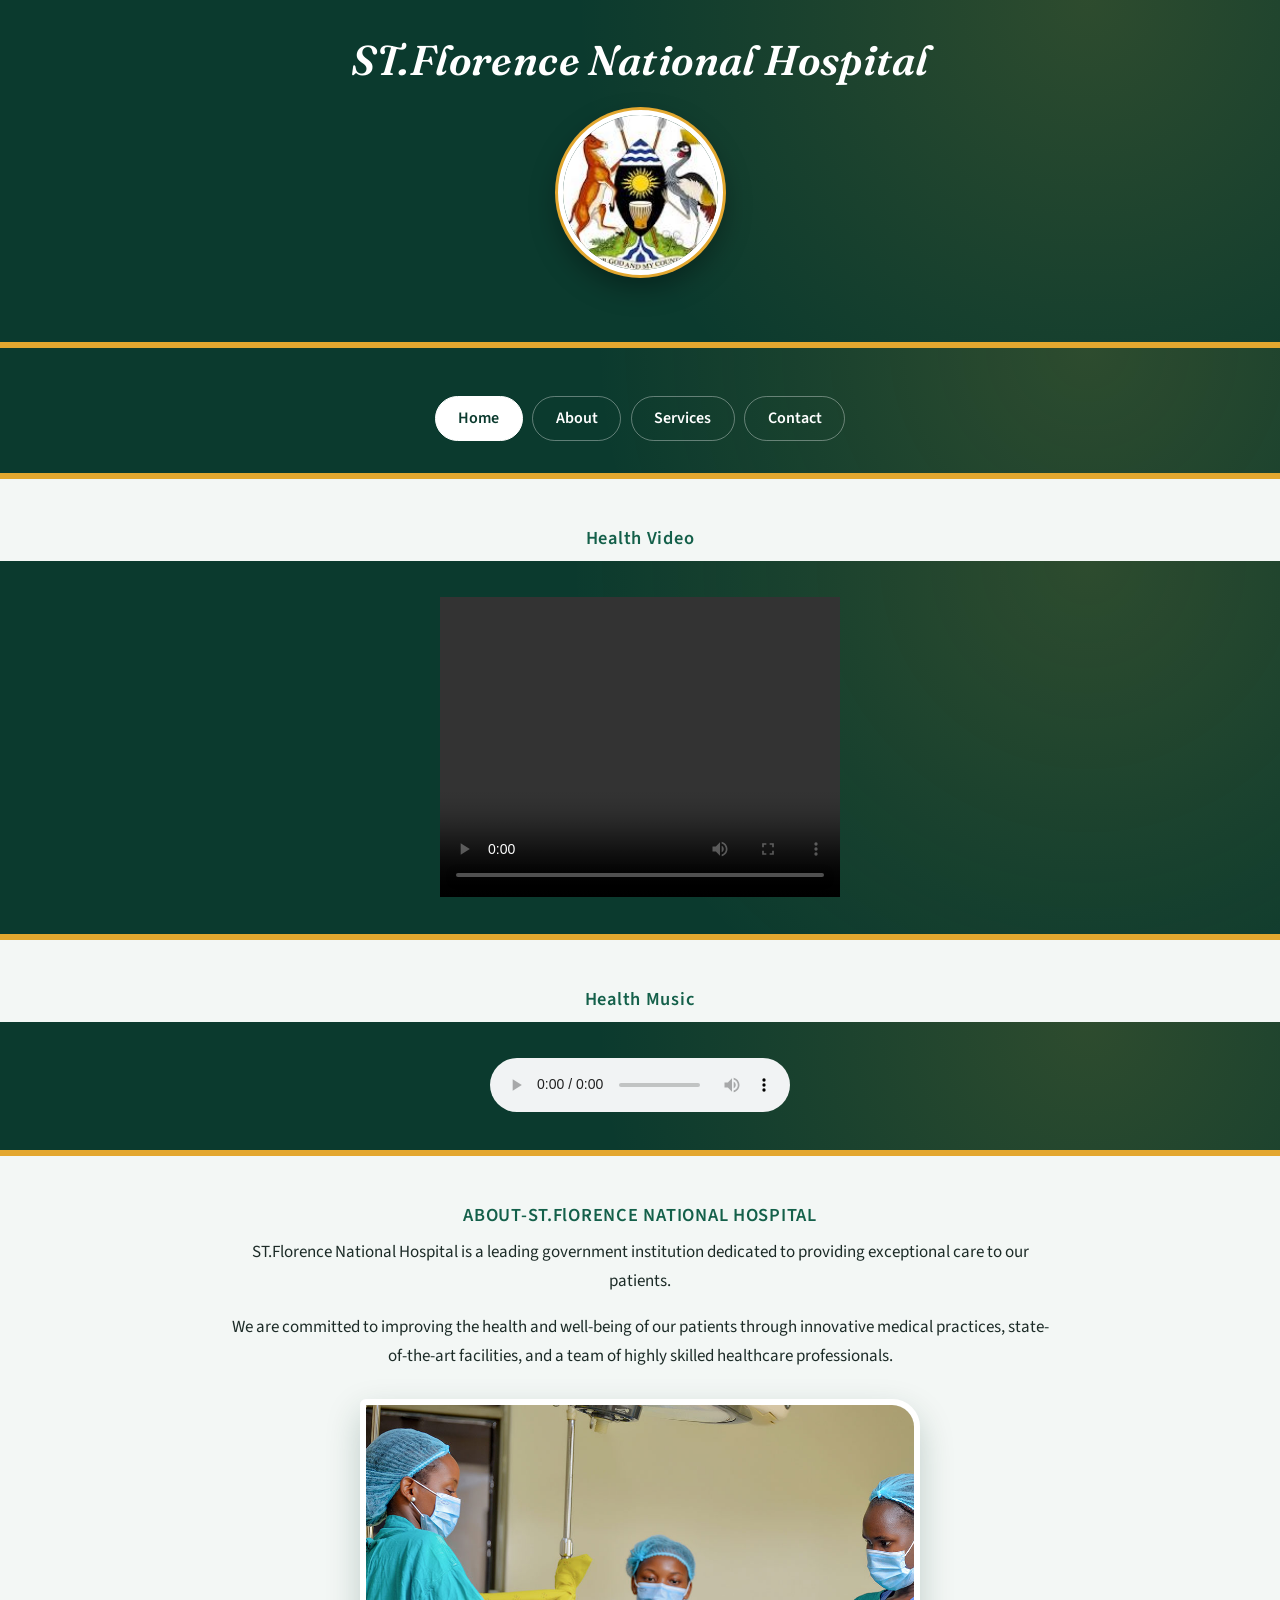
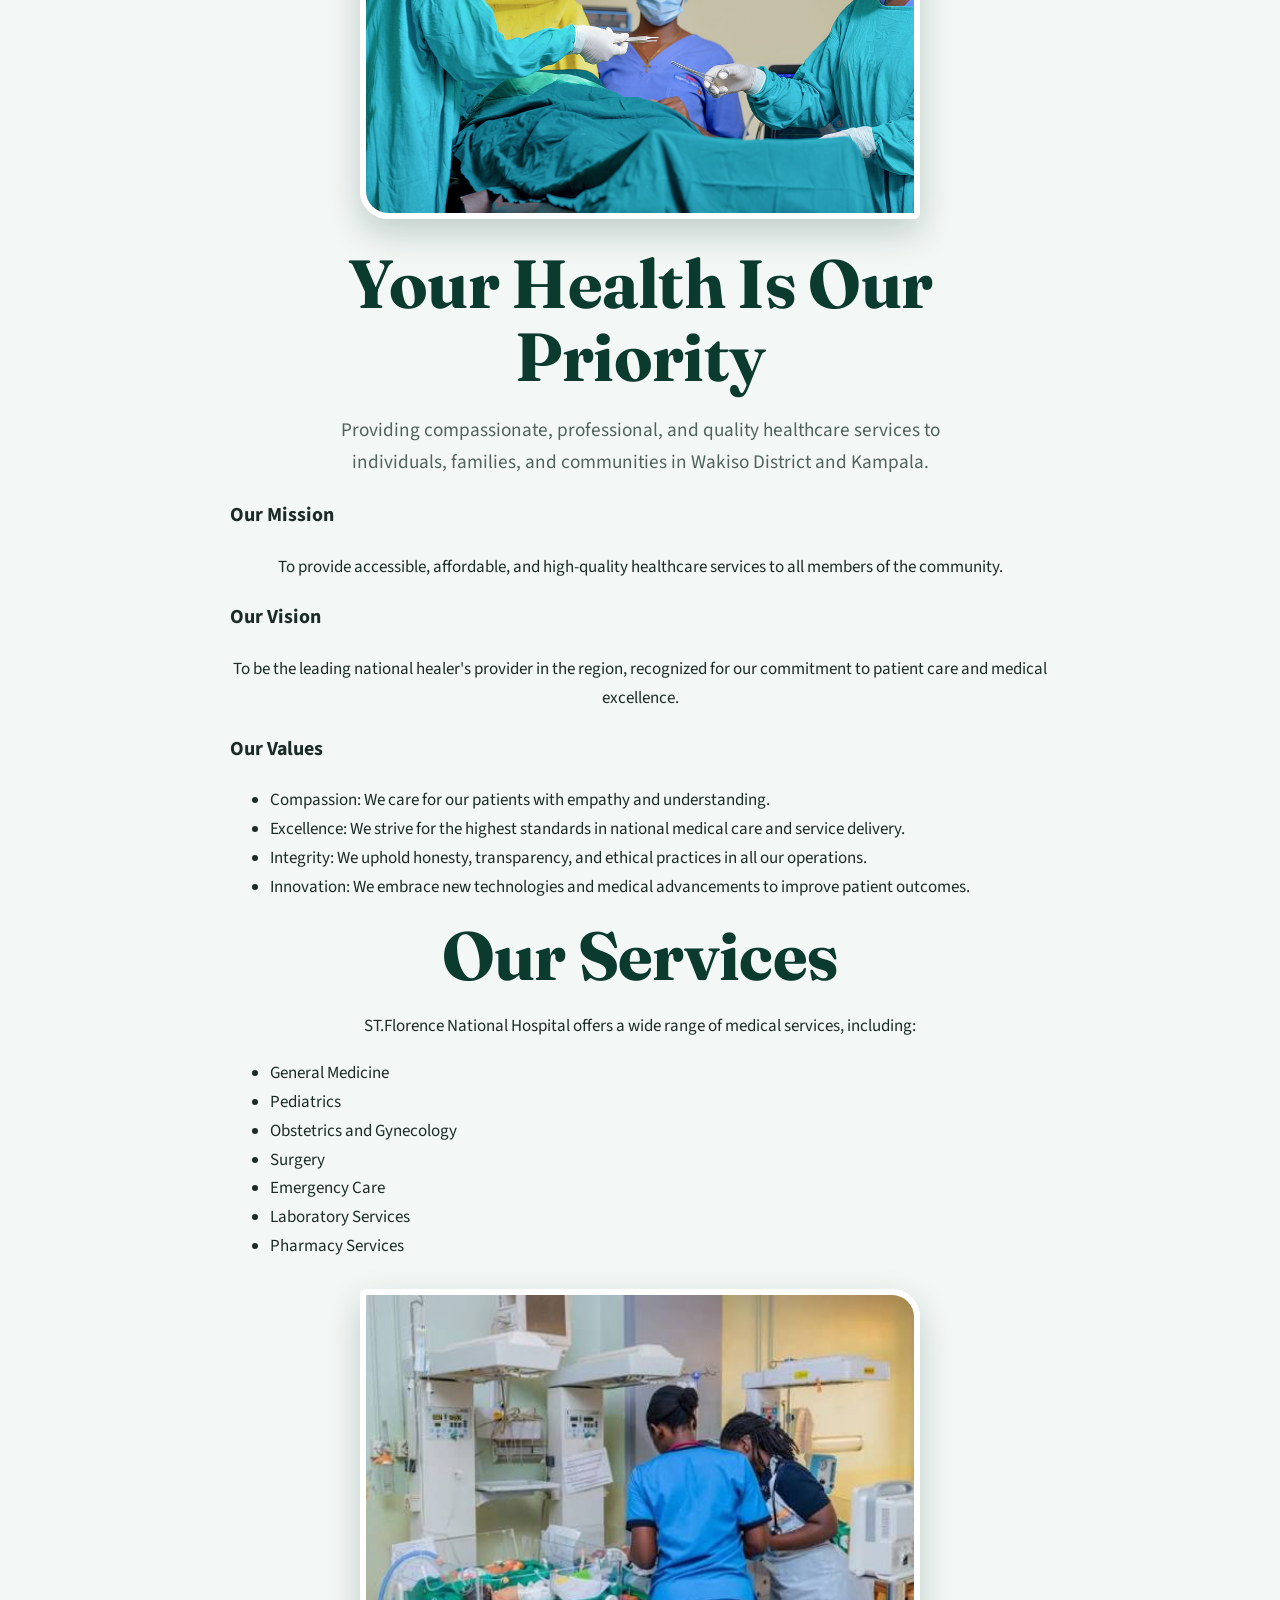
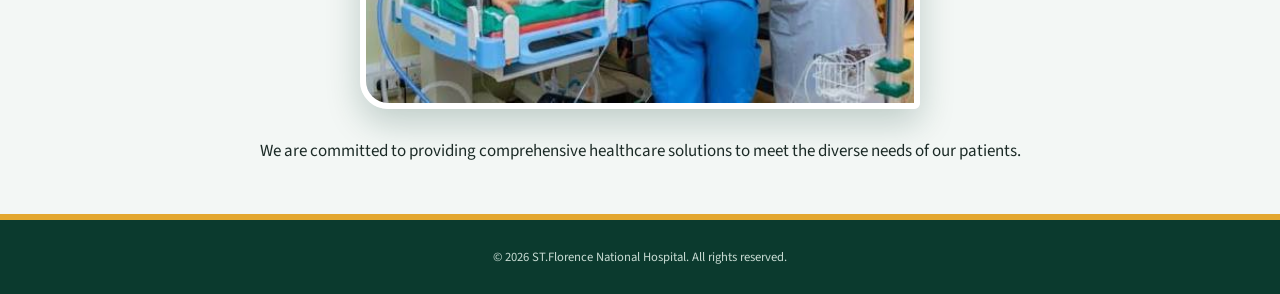
==== about.html @ 8e04dcdd "Add files via upload" ====
<!DOCTYPE html>
<html lang="en">

<head>
    <meta charset="UTF-8">
    <meta name="viewport" content="width=device-width, initial-scale=1.0">
    <a href="index.html"></a>
    <link href="style.css" rel="stylesheet">

    <title>ST.Florence National Hospital</title>

</head>

<body>
    <center>
        <h1>ST.Florence National Hospital</h1>
        <img src="logo.jpg" alt="ST.Florence National Hospital Logo" width="200" height="200"><br><br>
    </center>
    <center>
        <nav>

            <a href="index.html">Home</a>|
            <a href="about.html">About</a>|
            <a href="services.html">Services</a>|
            <a href="contact.html">Contact</a>

        </nav>
    </center>
    <h2>Health Video</h2>
    <center><video src="Kootenai_Health_-_Open_Heart_Surgery(1080p).mp4" controls width="400" height="300"></video></center>
    <h2>Health Music</h2>
    <center><audio src="life music.mp3.mp4" controls width="400" height="300"></audio></center>

    <h2>ABOUT-ST.FlORENCE NATIONAL HOSPITAL</h2>
    </center>
    <p>ST.Florence National Hospital is a leading government institution dedicated to providing exceptional care to our patients.</p>
    <p>We are committed to improving the health and well-being of our patients through innovative medical practices, state-of-the-art facilities, and a team of highly skilled healthcare professionals.</p>
    <img src="preds.jpg" alt="preds" width="400" height="300">
    <h2 class="hero-title">Your Health Is Our<br>Priority</h2>
    <p class="hero-description">
        Providing compassionate, professional, and quality healthcare services to individuals, families, and communities in Wakiso District and Kampala.
    </p>
    <h3>Our Mission</h3>
    <p>To provide accessible, affordable, and high-quality healthcare services to all members of the community.</p>
    <h3>Our Vision</h3>
    <p>To be the leading national healer's provider in the region, recognized for our commitment to patient care and medical excellence.</p>
    <h3>Our Values</h3>
    <ul>
        <li>Compassion: We care for our patients with empathy and understanding.</li>
        <li>Excellence: We strive for the highest standards in national medical care and service delivery.</li>
        <li>Integrity: We uphold honesty, transparency, and ethical practices in all our operations.</li>
        <li>Innovation: We embrace new technologies and medical advancements to improve patient outcomes.</li>
    </ul>
    <h2 class="hero-title">Our Services</h2>
    <p>ST.Florence National Hospital offers a wide range of medical services, including:</p>
    <ul>
        <li>General Medicine</li>
        <li>Pediatrics</li>
        <li>Obstetrics and Gynecology</li>
        <li>Surgery</li>
        <li>Emergency Care</li>
        <li>Laboratory Services</li>
        <li>Pharmacy Services</li>
    </ul>
    <img src="Nurse.jpg" alt="A nurse at ST.Florence National Hospital">
    <p>We are committed to providing comprehensive healthcare solutions to meet the diverse needs of our patients.</p>
    <p><small>&copy; 2026 ST.Florence National Hospital. All rights reserved.</small></p>
</body>

</html>
---- style.css ----
@import url("https://fonts.googleapis.com/css2?family=Fraunces:ital,opsz,wght@0,9..144,500;0,9..144,700;1,9..144,600&family=Source+Sans+3:wght@400;500;600&display=swap");
:root {
    --green-900: #0b3a2e;
    --green-700: #14604a;
    --green-100: #e3f1ec;
    --gold: #e3a72f;
    --ink: #1c2b27;
    --muted: #51625c;
    --page: #f3f7f5;
    --white: #ffffff;
    --serif: "Fraunces", Georgia, "Times New Roman", serif;
    --sans: "Source Sans 3", "Segoe UI", Roboto, Arial, sans-serif;
}

*,
*::before,
*::after {
    box-sizing: border-box;
}

body {
    margin: 0;
    font-family: var(--sans);
    font-size: 1.0625rem;
    line-height: 1.7;
    color: var(--ink);
    background: var(--page);
    -webkit-font-smoothing: antialiased;
}


/* ---------- Header (the <center> block) ---------- */

body>center {
    display: block;
    padding: 2.25rem 1rem 1.75rem;
    background: radial-gradient(circle at 85% 0%, rgba(227, 167, 47, 0.16), transparent 45%), var(--green-900);
    border-bottom: 6px solid var(--gold);
    color: var(--white);
}

body>center i {
    font-style: normal;
}

body>center h1 {
    margin: 0 auto 1.5rem;
    max-width: 22ch;
    font-family: var(--serif);
    font-style: italic;
    font-weight: 600;
    font-size: clamp(1.6rem, 5.5vw, 2.6rem);
    line-height: 1.2;
    letter-spacing: 0.01em;
    color: var(--white);
}

body>center img {
    width: clamp(110px, 26vw, 165px);
    height: clamp(110px, 26vw, 165px);
    object-fit: cover;
    border-radius: 50%;
    border: 5px solid var(--white);
    background: var(--white);
    box-shadow: 0 0 0 3px var(--gold), 0 12px 28px rgba(0, 0, 0, 0.35);
}


/* Navigation: the "|" separators are hidden, links become pills */

nav {
    font-size: 0;
    color: transparent;
    margin-top: 0.5rem;
}

nav a {
    display: inline-block;
    margin: 0.25rem 0.3rem;
    padding: 0.5rem 1.4rem;
    font-family: var(--sans);
    font-size: 1rem;
    font-weight: 600;
    color: var(--white);
    text-decoration: none;
    border: 1.5px solid rgba(255, 255, 255, 0.35);
    border-radius: 999px;
    transition: background 0.2s, color 0.2s, border-color 0.2s;
}

nav a:hover,
nav a:focus-visible {
    background: var(--gold);
    border-color: var(--gold);
    color: var(--green-900);
    outline: none;
}


/* Active page: Home on the index page, Contact on the page with a form */

body:not(:has(form)) nav a[href="index.html"],
body:has(form) nav a[href="contact.html"] {
    background: var(--white);
    border-color: var(--white);
    color: var(--green-900);
}


/* ---------- Page content column ---------- */

body> :not(center) {
    width: min(calc(100% - 2rem), 820px);
    margin-left: auto;
    margin-right: auto;
}

body>p {
    text-align: center;
    margin-top: 0;
    margin-bottom: 1.1rem;
}


/* Remove the empty paragraphs the browser creates from stray </p> tags */

p:empty {
    display: none;
}


/* ---------- Hero ---------- */

body>h2 {
    margin-top: 2.75rem;
    margin-bottom: 0.4rem;
    text-align: center;
    font-family: var(--sans);
    font-size: clamp(0.95rem, 2.6vw, 1.15rem);
    font-weight: 600;
    letter-spacing: 0.04em;
    color: var(--green-700);
}

body>h2 hero {
    display: block;
}

.hero-title {
    margin-top: 0;
    margin-bottom: 1.25rem;
    text-align: center;
    font-family: var(--serif);
    font-weight: 700;
    font-size: clamp(2.4rem, 8vw, 4.25rem);
    line-height: 1.08;
    letter-spacing: -0.01em;
    color: var(--green-900);
    animation: rise 0.7s ease-out both;
}

body>p.hero-description {
    width: min(calc(100% - 2rem), 660px);
    font-size: 1.2rem;
    color: var(--muted);
}


/* ---------- Photo ---------- */

body>img {
    display: block;
    width: min(calc(100% - 2rem), 560px);
    height: auto;
    aspect-ratio: 4 / 3;
    object-fit: cover;
    margin-top: 1.75rem;
    margin-bottom: 1.75rem;
    border-radius: 6px 28px 6px 28px;
    border: 6px solid var(--white);
    box-shadow: 0 14px 34px rgba(11, 58, 46, 0.22);
}


/* ---------- Opening hours + map card ---------- */

body>p:has(marquee) {
    margin-top: 2rem;
    padding: 1.5rem 1.5rem 1.25rem;
    background: var(--white);
    border: 1px solid #d5e6df;
    border-left: 6px solid var(--gold);
    border-radius: 14px;
    font-weight: 500;
    box-shadow: 0 8px 24px rgba(11, 58, 46, 0.08);
}

marquee {
    display: block;
    margin: 1.25rem 0 1rem;
    padding: 0.2rem 0;
    background: var(--green-100);
    border-radius: 8px;
}

marquee h2 {
    margin: 0;
    font-family: var(--serif);
    font-size: 1.2rem;
    font-weight: 600;
    color: var(--green-900);
}

iframe {
    display: block;
    width: 100%;
    max-width: 100%;
    height: clamp(280px, 52vw, 420px);
    margin: 0 auto 0.5rem;
    border-radius: 10px;
}


/* ---------- Contact page ---------- */


/* Page heading (only the page that has a form) */

body>h2:has(~form) {
    margin-top: 2.75rem;
    margin-bottom: 1.5rem;
    font-family: var(--serif);
    font-size: clamp(1.6rem, 5vw, 2.4rem);
    font-weight: 700;
    line-height: 1.2;
    letter-spacing: 0;
    color: var(--green-900);
}


/* Phone, email and address rows */

body>p:has(+form),
body>p:has(+p+form),
body>p:has(+p+p+form) {
    width: min(calc(100% - 2rem), 620px);
    margin-bottom: 0.6rem;
    padding: 0.85rem 1.2rem;
    text-align: left;
    font-weight: 500;
    background: var(--white);
    border: 1px solid #d5e6df;
    border-left: 6px solid var(--green-700);
    border-radius: 10px;
    overflow-wrap: anywhere;
}


/* Appointment form */

body>form {
    width: min(calc(100% - 2rem), 620px);
    margin-top: 1.75rem;
    margin-bottom: 2rem;
    padding: 1.75rem;
    background: var(--white);
    border: 1px solid #d5e6df;
    border-left: 6px solid var(--gold);
    border-radius: 14px;
    box-shadow: 0 8px 24px rgba(11, 58, 46, 0.08);
}


/* The <br> tags in the form are replaced by spacing */

form br {
    display: none;
}

form textarea,
form input,
form select {
    display: block;
    width: 100%;
    margin-bottom: 1rem;
    padding: 0.8rem 1rem;
    font: inherit;
    color: var(--ink);
    background: var(--white);
    border: 1.5px solid #bcd3ca;
    border-radius: 8px;
    transition: border-color 0.2s, box-shadow 0.2s;
}

form textarea {
    min-height: 140px;
    resize: vertical;
}

form ::placeholder {
    color: #7c8d87;
}

form textarea:focus,
form input:focus,
form select:focus {
    outline: none;
    border-color: var(--green-700);
    box-shadow: 0 0 0 4px rgba(20, 96, 74, 0.18);
}

form label {
    display: block;
    margin-bottom: 0.4rem;
    font-weight: 600;
    color: var(--green-900);
}

form button {
    display: block;
    width: 100%;
    margin-top: 0.5rem;
    padding: 0.95rem 1.5rem;
    font: inherit;
    font-weight: 600;
    color: var(--white);
    background: var(--green-900);
    border: 0;
    border-radius: 8px;
    cursor: pointer;
    transition: background 0.2s, color 0.2s;
}

form button:hover {
    background: var(--gold);
    color: var(--green-900);
}

form button:focus-visible {
    outline: 3px solid var(--gold);
    outline-offset: 3px;
}


/* ---------- Footer (the copyright line; also styles a real <footer>) ---------- */

footer,
body>p:has(+p:empty),
body>p:has(>small:only-child) {
    width: 100%;
    max-width: none;
    margin-top: 3rem;
    margin-bottom: 0;
    padding: 1.5rem 1rem;
    background: var(--green-900);
    border-top: 6px solid var(--gold);
    color: #c9dcd4;
    font-size: 0.95rem;
    text-align: center;
}


/* ---------- Motion + small screens ---------- */

@keyframes rise {
    from {
        opacity: 0;
        transform: translateY(14px);
    }
    to {
        opacity: 1;
        transform: none;
    }
}

@media (prefers-reduced-motion: reduce) {
    .hero-title {
        animation: none;
    }
    nav a {
        transition: none;
    }
}

@media (max-width: 480px) {
    body {
        font-size: 1rem;
    }
    nav a {
        padding: 0.45rem 1rem;
        margin: 0.2rem;
    }
    body>p:has(marquee) {
        padding: 1.1rem 1rem;
    }
}

.services {
    padding: 40px 20px;
    max-width: 1100px;
    margin: 0 auto;
    text-align: center;
}

.services h2 {
    color: #1b7a3d;
    /* change to your theme's green */
    margin-bottom: 8px;
}

.services-intro {
    color: #555;
    margin-bottom: 30px;
}

.services-grid {
    display: grid;
    grid-template-columns: repeat(auto-fit, minmax(240px, 1fr));
    gap: 20px;
}

.service-card {
    background: #fff;
    border-top: 4px solid #d4a017;
    /* change to your theme's gold */
    border-radius: 8px;
    padding: 24px 20px;
    box-shadow: 0 2px 8px rgba(0, 0, 0, 0.1);
    text-align: left;
    transition: transform 0.2s, box-shadow 0.2s;
}

.service-card:hover {
    transform: translateY(-4px);
    box-shadow: 0 6px 16px rgba(0, 0, 0, 0.15);
}

.service-card h3 {
    color: #1b7a3d;
    margin-top: 0;
}
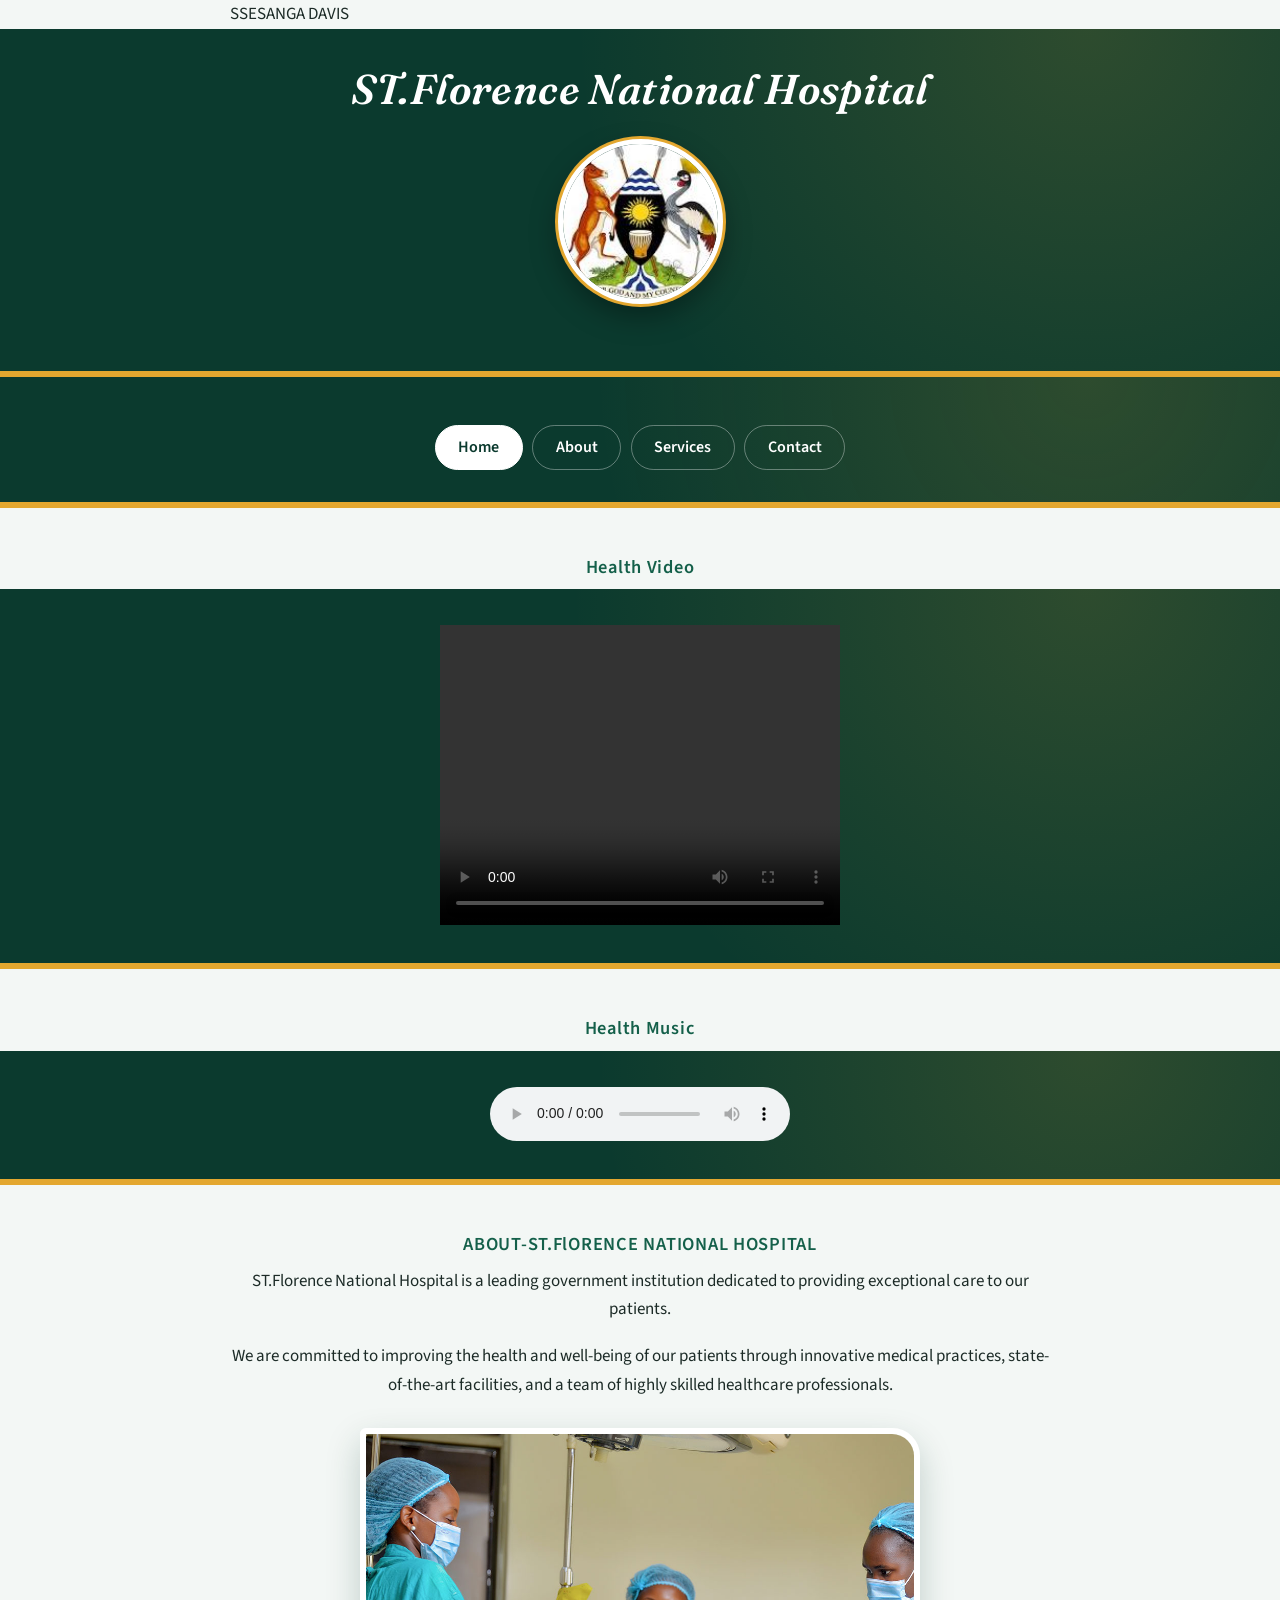
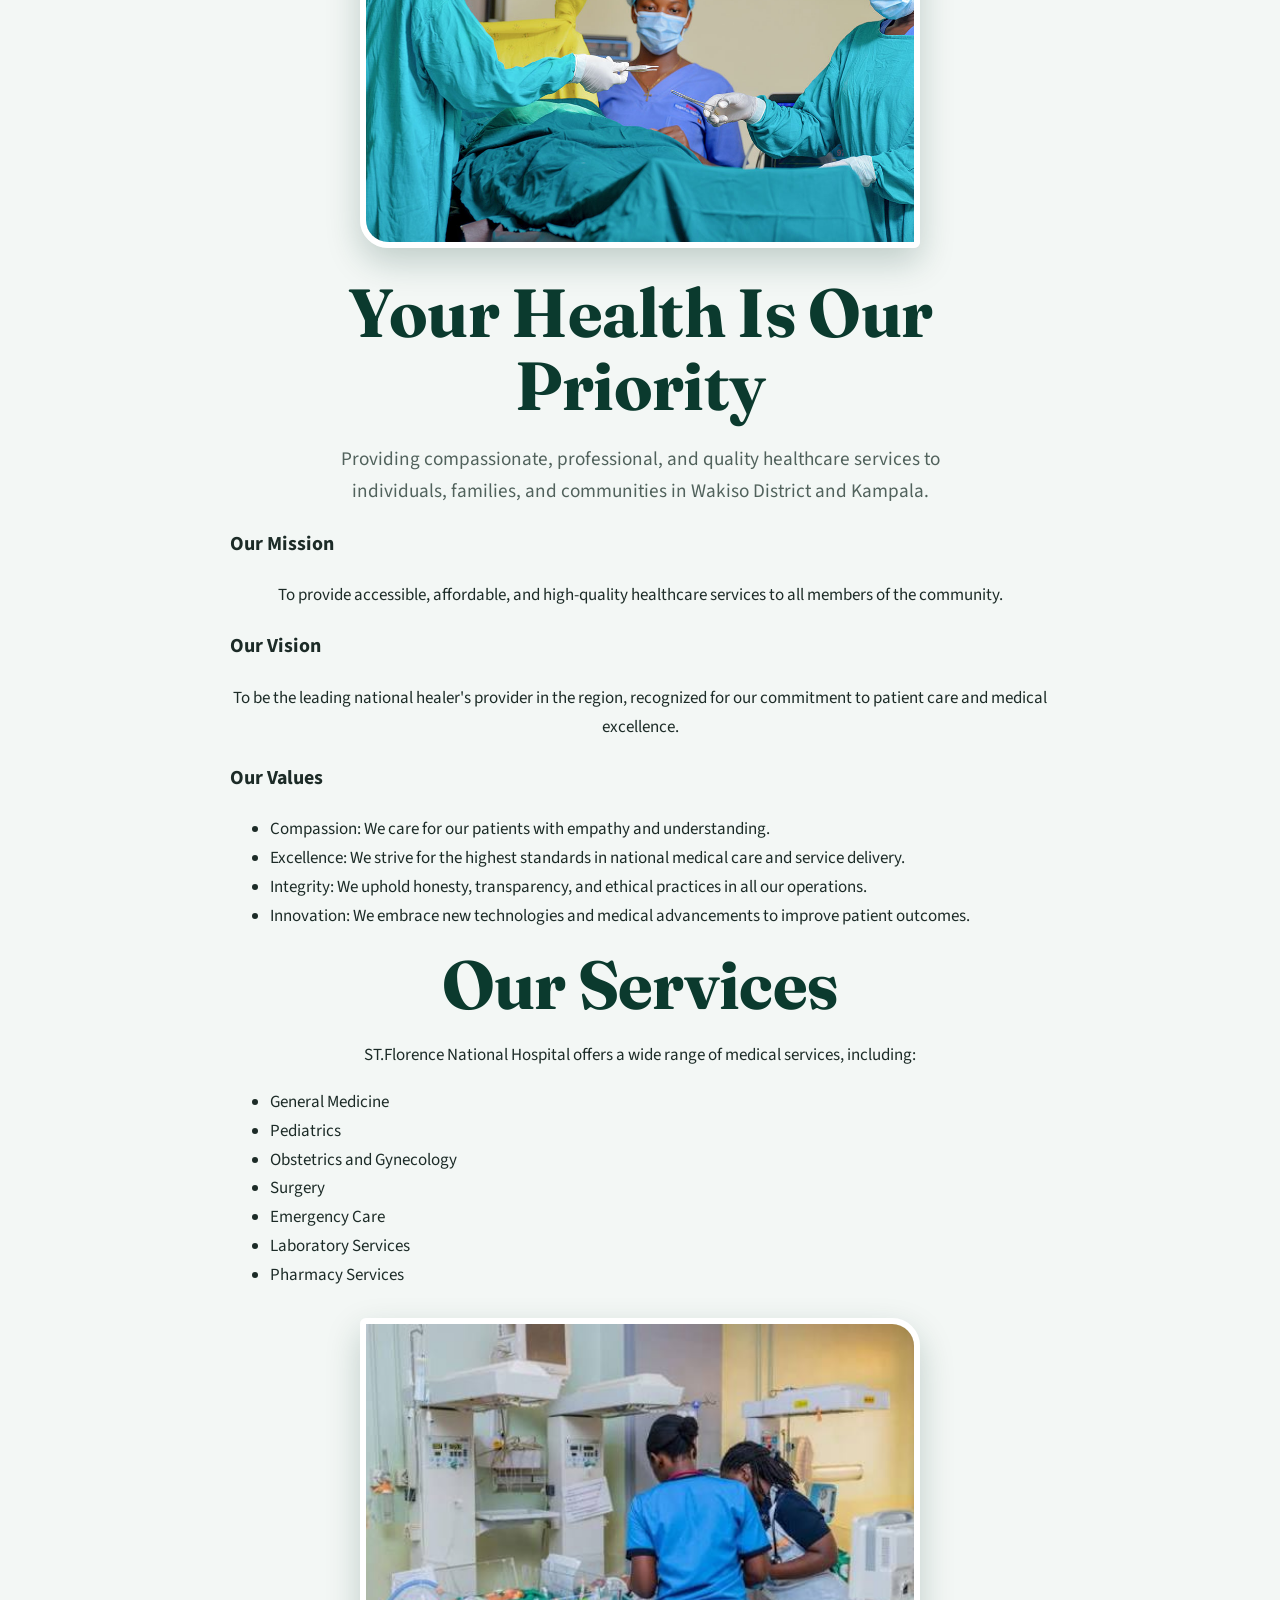
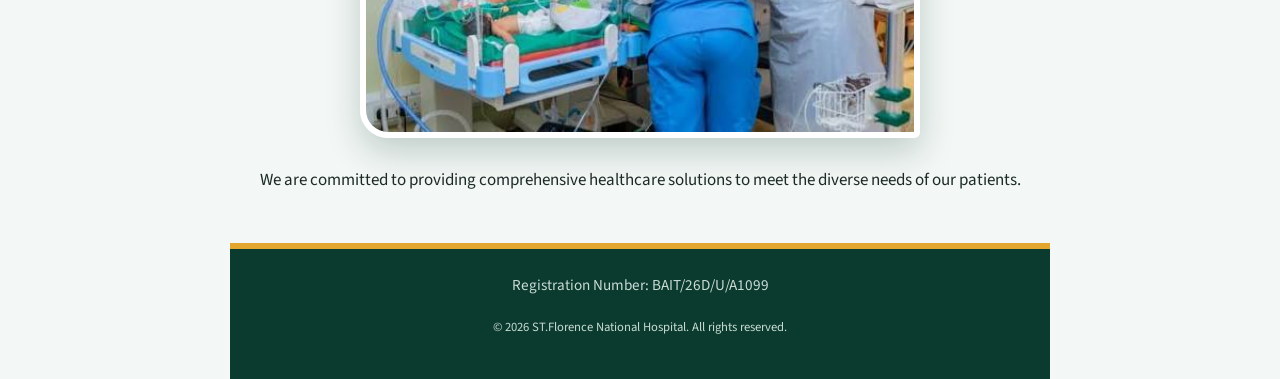
==== commit 89522e2b: "Update about.html with student details Added student name and registration number to the footer." ====
--- a/about.html
+++ b/about.html
@@ -12,6 +12,7 @@
 </head>
 
 <body>
+    <div class="student-name">SSESANGA DAVIS</div>
     <center>
         <h1>ST.Florence National Hospital</h1>
         <img src="logo.jpg" alt="ST.Florence National Hospital Logo" width="200" height="200"><br><br>
@@ -64,7 +65,14 @@
     </ul>
     <img src="Nurse.jpg" alt="A nurse at ST.Florence National Hospital">
     <p>We are committed to providing comprehensive healthcare solutions to meet the diverse needs of our patients.</p>
-    <p><small>&copy; 2026 ST.Florence National Hospital. All rights reserved.</small></p>
+    <footer>
+    <div class="student-registration">
+        Registration Number: BAIT/26D/U/A1099
+    </div>
+    <p><small>&copy; 2026 ST.Florence National Hospital.
+    All rights reserved.</small></p>
+</footer>
 </body>
 
-</html>+
+</html>
